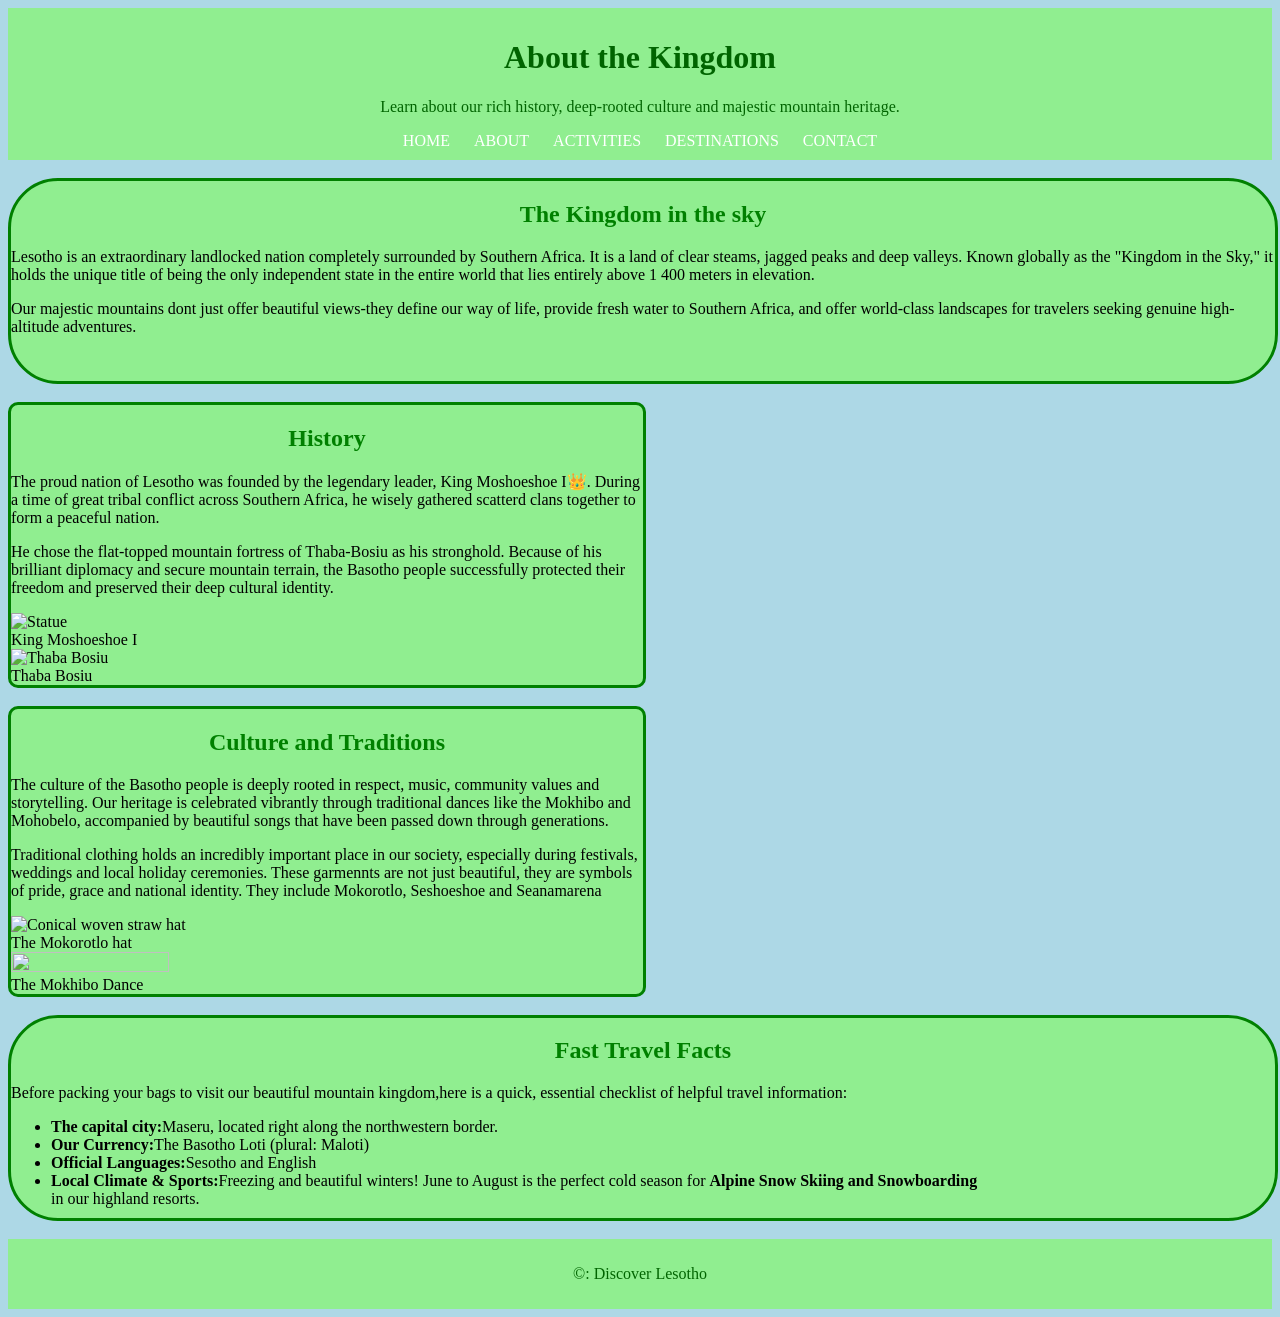
==== about.html @ 6e20832f "Rename About.html to about.html" ====
<!DOCTYPE html>
<html>
<head>
	<meta charset="utf-8">
	<meta name="viewport" content="width=device-width, initial-scale=1">
	<title>About Lesotho</title>
	<link rel="stylesheet" href="style.css">
</head>
<body>
	<header>
		<h1>About the Kingdom</h1>
		<p>Learn about our rich history, deep-rooted culture and majestic mountain heritage.</p>

	
	<nav>
		<a href="index.html">HOME</a>
		<a href="about.html">ABOUT</a>
		<a href="services.html">ACTIVITIES</a>
		<a href="gallery.html">DESTINATIONS</a>
		<a href="contact.html">CONTACT</a>
	</nav>
	</header><br>

	<main class="containe">
		<section id="fast">
		<h2>The Kingdom in the sky</h2>
		<p>Lesotho is an extraordinary landlocked nation completely surrounded by Southern Africa. It is a land of clear steams, jagged peaks and deep valleys. Known globally as the "Kingdom in the Sky," it holds the unique title of being the only independent state in the entire world that lies entirely above 1 400 meters in elevation.</p>
	
		<p>Our majestic mountains dont just offer beautiful views-they define our way of life, provide fresh water to Southern Africa, and offer world-class landscapes for travelers seeking genuine high-altitude adventures.</p>

		
	</section><br>
	<div class="two-sections">

			<section class="mysec">
				<div id="">
			<h2>History</h2>
		<p>The proud nation of Lesotho was founded by the legendary leader, King Moshoeshoe I👑. During a time of great tribal conflict across Southern Africa, he wisely gathered scatterd clans together to form a peaceful nation.</p>

		<p>He chose the flat-topped mountain fortress of Thaba-Bosiu as his stronghold. Because of his brilliant diplomacy and secure mountain terrain, the Basotho people successfully protected their freedom and preserved their deep cultural identity.</p>

		<img src="Images/mosho.jpg" alt="Statue" class="">
		<div class="image-caption" color="">King Moshoeshoe I</div>

<img src="Images/thababosiu.jpg" alt="Thaba Bosiu">
<div class="image-caption">Thaba Bosiu</div>
</div>

</section><br>
       
       <section class="mysec">
       	<div id="">
       	<h2>Culture and Traditions</h2>
		<p>The culture of the Basotho people is deeply rooted in respect, music, community values and storytelling. Our heritage  is celebrated vibrantly through traditional dances like the Mokhibo and Mohobelo, accompanied by beautiful songs that have been passed down through generations.</p>

		<p>Traditional clothing holds an incredibly important place in our society, especially during festivals, weddings and local holiday ceremonies. These garmennts are not just beautiful, they are symbols of pride, grace and national identity. They include Mokorotlo, Seshoeshoe and Seanamarena</p>

				<img src="Images/mokorotlo.jpg" alt="Conical woven straw hat">
				<div class="image-caption">The Mokorotlo hat</div>

			<img src="Images/mokhibodance.jpg">
			<div class="image-caption">The Mokhibo Dance</div>
			</div>
		</section><br>
		
	<section id="fast">
		<h2>Fast Travel Facts</h2>
		<p>Before packing your bags to visit our beautiful mountain kingdom,here is a quick, essential checklist of helpful travel information:</p>

		<ul>
			<li><strong>The capital city:</strong>Maseru, located right along the northwestern border.</li>
			<li><strong>Our Currency:</strong>The Basotho Loti (plural: Maloti)</li>
			<li><strong>Official Languages:</strong>Sesotho and English</li>
			<li><strong>Local Climate & Sports:</strong>Freezing and beautiful winters! June to August is the perfect cold season for <strong>Alpine Snow Skiing and Snowboarding</strong><br>in our highland resorts.</li>
		</ul>
</section><br>
</div>

</body>
<footer><p>&copy: Discover Lesotho</p>  </footer>

</html>
---- style.css ----
body{
    background-color: lightblue;
}

nav a {
    color: white;
    text-decoration: none;
    margin: 10px;
}

nav a:hover {
    color: green;
}

header {
    background-color: lightgreen;
    color: darkgreen;
    text-align: center;
    padding: 10px;
}

h2 {
    color: green;
    text-align: center;
}

footer{
    background-color: lightgreen;
    text-align: center;
    padding: 10px;
    color: darkgreen;
}

section{
    border: 3px solid green;
    background-color: lightgreen;
    width: 50%;
    overflow: hidden;
    border-radius: 10px;
    
    }

    
}
.container{
    display: flex;
    gap: 10px;
    flex-wrap: ;
}
.content-box{
     flex-wrap: wrap;
     border-radius: 20px;
     
}

#div{
    width: 50%;
    height: 300px;
    border-radius: 30px;
}

#fast{
    width: 100%;
    height: 200px;
    border-radius: 50px;
}

    .pic{
    display:circle;    
    border-radius:28px;
    float: right;
    margin-left:-100px;
    margin-top:-625px;
    width: 40%;
}

.gallery-img{
    height: 10000%;
}

.form-container {
    display: flex;
    justify-content: center;
    align-items: flex-start;
    gap: 30px;
    padding: 30px;
}

.form-box {
    background-color: white;
    width: 50%;
    padding: 20px;
    border: 2px solid;
    border-radius: 10px;
}

.form-group {
    display: flex;
    flex-direction: column;
    margin-bottom: 15px;
}

.form-group label{
    margin-bottom: 5px;
}
.mysec img{
    width: 50%;
    height:50%;
}


#bookingForm{
    width: 50%;
    height: 100%;
}
@media screen and (max-width: 800px){
    .form-container{
        flex-direction: column;
    }

    .form-box{
        width: 200px;
        box-sizing: border-box;
    }
}
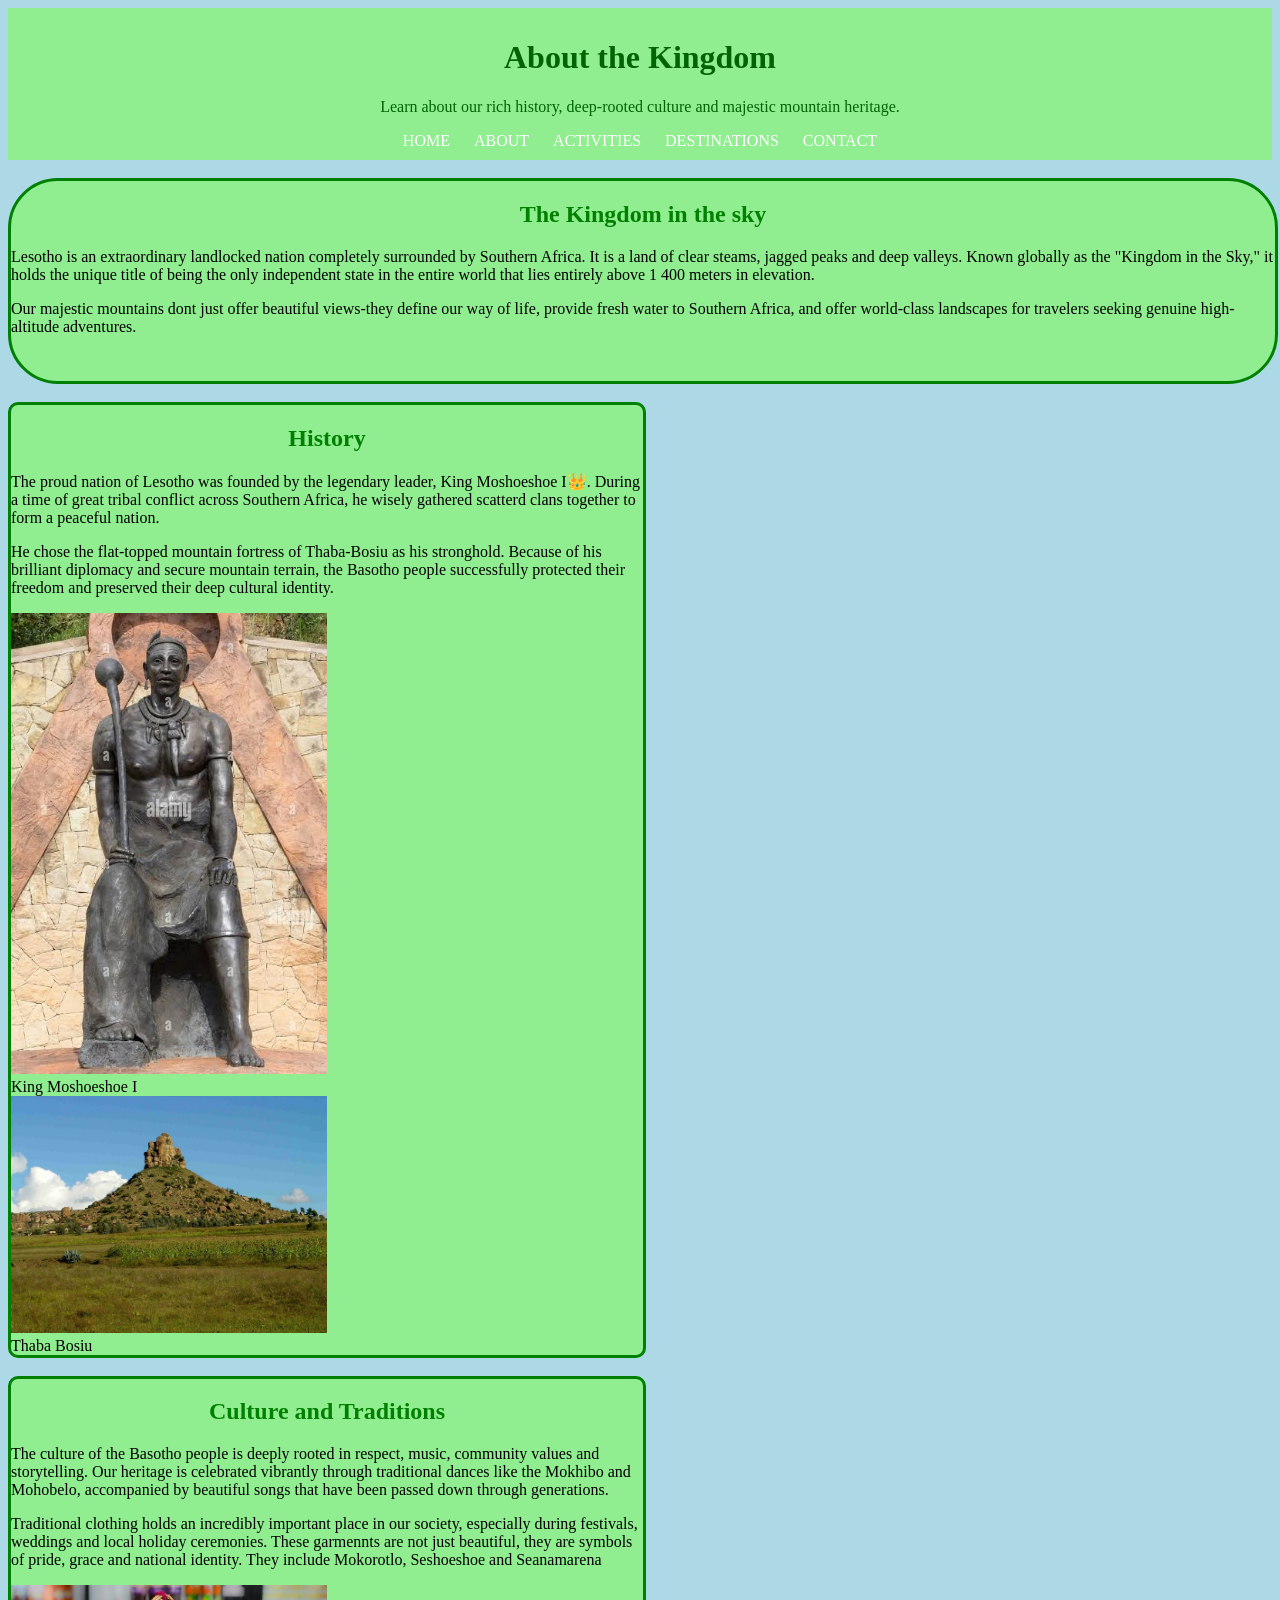
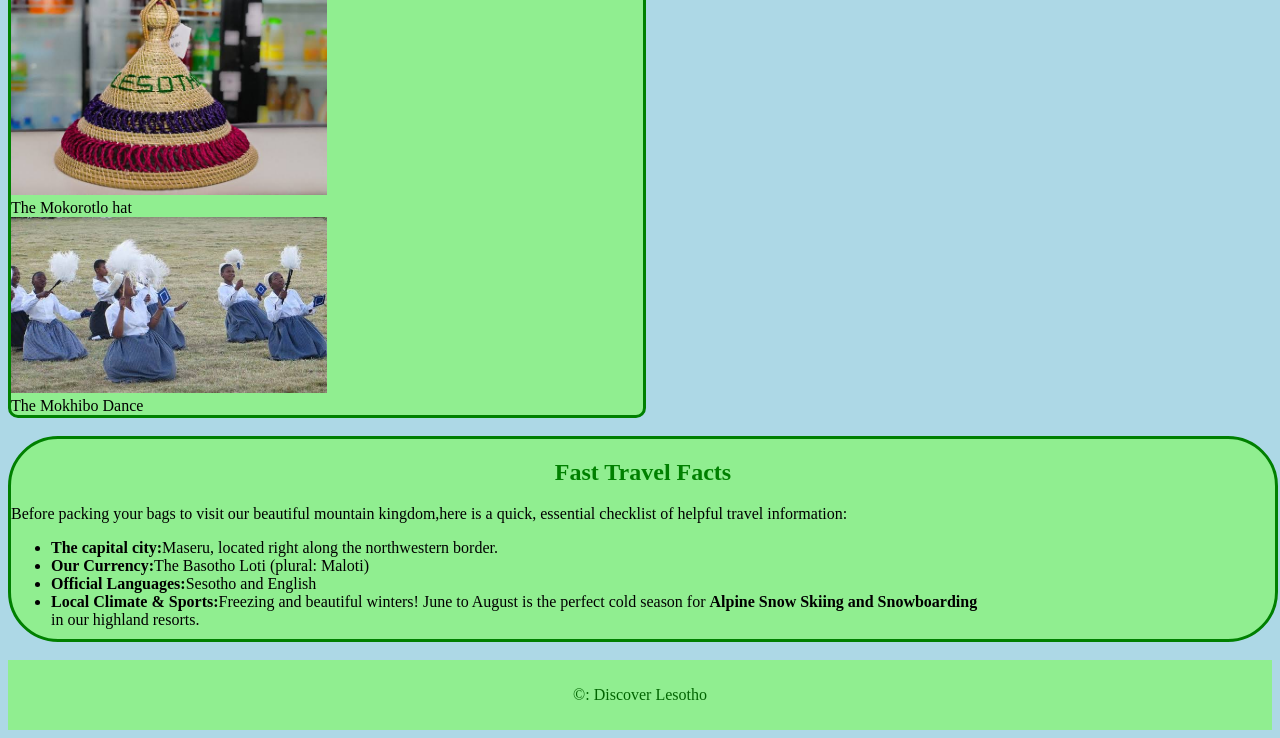
==== commit e174a924: "Update about.html" ====
--- a/about.html
+++ b/about.html
@@ -39,10 +39,10 @@
 
 		<p>He chose the flat-topped mountain fortress of Thaba-Bosiu as his stronghold. Because of his brilliant diplomacy and secure mountain terrain, the Basotho people successfully protected their freedom and preserved their deep cultural identity.</p>
 
-		<img src="Images/mosho.jpg" alt="Statue" class="">
+		<img src="mosho.jpg" alt="Statue" class="">
 		<div class="image-caption" color="">King Moshoeshoe I</div>
 
-<img src="Images/thababosiu.jpg" alt="Thaba Bosiu">
+<img src="thababosiu.jpg" alt="Thaba Bosiu">
 <div class="image-caption">Thaba Bosiu</div>
 </div>
 
@@ -55,10 +55,10 @@
 
 		<p>Traditional clothing holds an incredibly important place in our society, especially during festivals, weddings and local holiday ceremonies. These garmennts are not just beautiful, they are symbols of pride, grace and national identity. They include Mokorotlo, Seshoeshoe and Seanamarena</p>
 
-				<img src="Images/mokorotlo.jpg" alt="Conical woven straw hat">
+				<img src="mokorotlo.jpg" alt="Conical woven straw hat">
 				<div class="image-caption">The Mokorotlo hat</div>
 
-			<img src="Images/mokhibodance.jpg">
+			<img src="mokhibodance.jpg">
 			<div class="image-caption">The Mokhibo Dance</div>
 			</div>
 		</section><br>
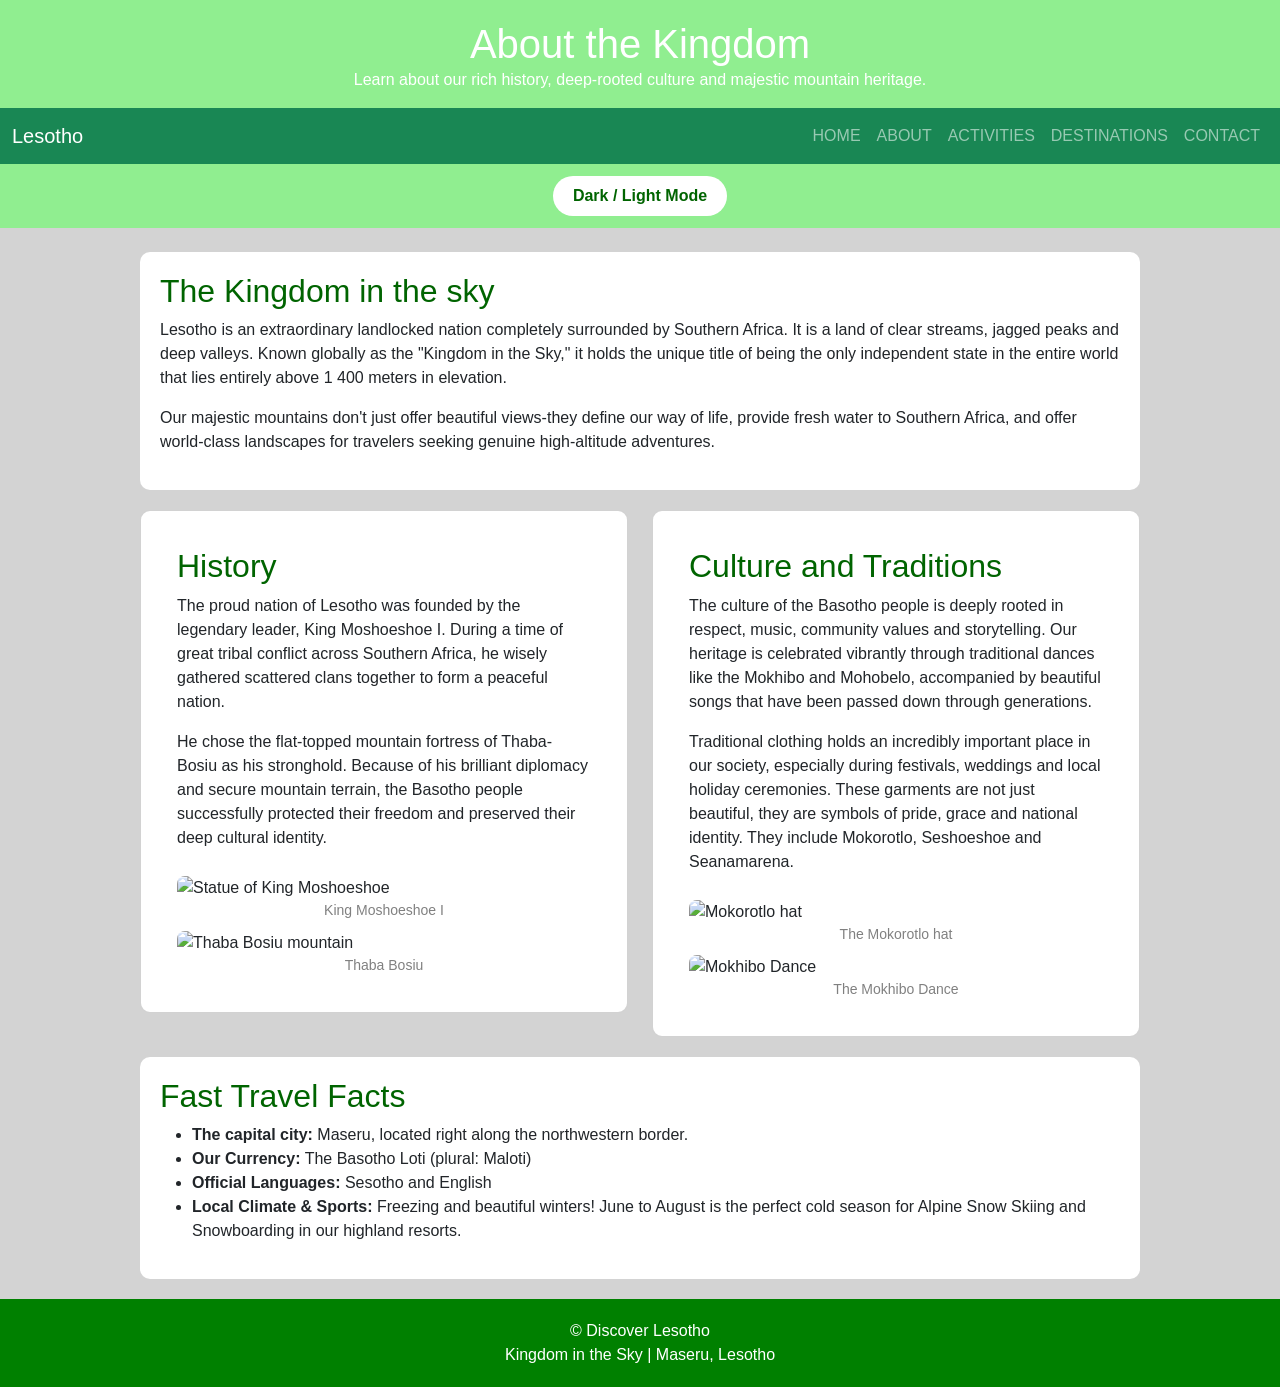
==== commit 6f377564: "Add files via upload" ====
--- a/about.html
+++ b/about.html
@@ -1,82 +1,81 @@
 <!DOCTYPE html>
 <html>
 <head>
-	<meta charset="utf-8">
-	<meta name="viewport" content="width=device-width, initial-scale=1">
-	<title>About Lesotho</title>
-	<link rel="stylesheet" href="style.css">
+    <meta charset="utf-8">
+    <meta name="viewport" content="width=device-width, initial-scale=1">
+    <title>About Lesotho</title>
+    <link href="https://cdn.jsdelivr.net/npm/bootstrap@5.3.8/dist/css/bootstrap.min.css" rel="stylesheet">
+    <script src="https://cdn.jsdelivr.net/npm/bootstrap@5.3.8/dist/js/bootstrap.bundle.min.js"></script>
+    <link rel="stylesheet" href="style.css">
 </head>
 <body>
-	<header>
-		<h1>About the Kingdom</h1>
-		<p>Learn about our rich history, deep-rooted culture and majestic mountain heritage.</p>
 
-	
-	<nav>
-		<a href="index.html">HOME</a>
-		<a href="about.html">ABOUT</a>
-		<a href="services.html">ACTIVITIES</a>
-		<a href="gallery.html">DESTINATIONS</a>
-		<a href="contact.html">CONTACT</a>
-	</nav>
-	</header><br>
+<header>
+    <h1>About the Kingdom</h1>
+    <p>Learn about our rich history, deep-rooted culture and majestic mountain heritage.</p>
+    <nav class="navbar navbar-expand-sm navbar-dark bg-success">
+        <div class="container-fluid">
+            <a class="navbar-brand" href="index.html">Lesotho</a>
+            <div class="navbar-nav">
+                <a class="nav-link" href="index.html">HOME</a>
+                <a class="nav-link" href="about.html">ABOUT</a>
+                <a class="nav-link" href="services.html">ACTIVITIES</a>
+                <a class="nav-link" href="gallery.html">DESTINATIONS</a>
+                <a class="nav-link" href="contact.html">CONTACT</a>
+            </div>
+        </div>
+    </nav>
+    <button class="theme-btn" onclick="changeMode()">Dark / Light Mode</button>
+</header>
 
-	<main class="containe">
-		<section id="fast">
-		<h2>The Kingdom in the sky</h2>
-		<p>Lesotho is an extraordinary landlocked nation completely surrounded by Southern Africa. It is a land of clear steams, jagged peaks and deep valleys. Known globally as the "Kingdom in the Sky," it holds the unique title of being the only independent state in the entire world that lies entirely above 1 400 meters in elevation.</p>
-	
-		<p>Our majestic mountains dont just offer beautiful views-they define our way of life, provide fresh water to Southern Africa, and offer world-class landscapes for travelers seeking genuine high-altitude adventures.</p>
+<main class="container">
+    <br>
+    <section class="box">
+        <h2>The Kingdom in the sky</h2>
+        <p>Lesotho is an extraordinary landlocked nation completely surrounded by Southern Africa. It is a land of clear streams, jagged peaks and deep valleys. Known globally as the "Kingdom in the Sky," it holds the unique title of being the only independent state in the entire world that lies entirely above 1 400 meters in elevation.</p>
+        <p>Our majestic mountains don't just offer beautiful views-they define our way of life, provide fresh water to Southern Africa, and offer world-class landscapes for travelers seeking genuine high-altitude adventures.</p>
+    </section>
 
-		
-	</section><br>
-	<div class="two-sections">
+    <div class="row">
+        <div class="col-sm-6">
+            <section class="card box"><div class="card-body">
+                <h2>History</h2>
+                <p>The proud nation of Lesotho was founded by the legendary leader, King Moshoeshoe I. During a time of great tribal conflict across Southern Africa, he wisely gathered scattered clans together to form a peaceful nation.</p>
+                <p>He chose the flat-topped mountain fortress of Thaba-Bosiu as his stronghold. Because of his brilliant diplomacy and secure mountain terrain, the Basotho people successfully protected their freedom and preserved their deep cultural identity.</p>
+                <img class="pic" src="Images/mosho.jpg" alt="Statue of King Moshoeshoe">
+                <div class="caption">King Moshoeshoe I</div>
+                <img class="pic" src="Images/thababosiu.jpg" alt="Thaba Bosiu mountain">
+                <div class="caption">Thaba Bosiu</div>
+            </div></section>
+        </div>
+        <div class="col-sm-6">
+            <section class="card box"><div class="card-body">
+                <h2>Culture and Traditions</h2>
+                <p>The culture of the Basotho people is deeply rooted in respect, music, community values and storytelling. Our heritage is celebrated vibrantly through traditional dances like the Mokhibo and Mohobelo, accompanied by beautiful songs that have been passed down through generations.</p>
+                <p>Traditional clothing holds an incredibly important place in our society, especially during festivals, weddings and local holiday ceremonies. These garments are not just beautiful, they are symbols of pride, grace and national identity. They include Mokorotlo, Seshoeshoe and Seanamarena.</p>
+                <img class="pic" src="Images/mokorotlo.jpg" alt="Mokorotlo hat">
+                <div class="caption">The Mokorotlo hat</div>
+                <img class="pic" src="Images/mokhibodance.jpg" alt="Mokhibo Dance">
+                <div class="caption">The Mokhibo Dance</div>
+            </div></section>
+        </div>
+    </div>
 
-			<section class="mysec">
-				<div id="">
-			<h2>History</h2>
-		<p>The proud nation of Lesotho was founded by the legendary leader, King Moshoeshoe I👑. During a time of great tribal conflict across Southern Africa, he wisely gathered scatterd clans together to form a peaceful nation.</p>
+    <section class="box">
+        <h2>Fast Travel Facts</h2>
+        <ul>
+            <li><strong>The capital city:</strong> Maseru, located right along the northwestern border.</li>
+            <li><strong>Our Currency:</strong> The Basotho Loti (plural: Maloti)</li>
+            <li><strong>Official Languages:</strong> Sesotho and English</li>
+            <li><strong>Local Climate & Sports:</strong> Freezing and beautiful winters! June to August is the perfect cold season for Alpine Snow Skiing and Snowboarding in our highland resorts.</li>
+        </ul>
+    </section>
+</main>
 
-		<p>He chose the flat-topped mountain fortress of Thaba-Bosiu as his stronghold. Because of his brilliant diplomacy and secure mountain terrain, the Basotho people successfully protected their freedom and preserved their deep cultural identity.</p>
-
-		<img src="mosho.jpg" alt="Statue" class="">
-		<div class="image-caption" color="">King Moshoeshoe I</div>
-
-<img src="thababosiu.jpg" alt="Thaba Bosiu">
-<div class="image-caption">Thaba Bosiu</div>
-</div>
-
-</section><br>
-       
-       <section class="mysec">
-       	<div id="">
-       	<h2>Culture and Traditions</h2>
-		<p>The culture of the Basotho people is deeply rooted in respect, music, community values and storytelling. Our heritage  is celebrated vibrantly through traditional dances like the Mokhibo and Mohobelo, accompanied by beautiful songs that have been passed down through generations.</p>
-
-		<p>Traditional clothing holds an incredibly important place in our society, especially during festivals, weddings and local holiday ceremonies. These garmennts are not just beautiful, they are symbols of pride, grace and national identity. They include Mokorotlo, Seshoeshoe and Seanamarena</p>
-
-				<img src="mokorotlo.jpg" alt="Conical woven straw hat">
-				<div class="image-caption">The Mokorotlo hat</div>
-
-			<img src="mokhibodance.jpg">
-			<div class="image-caption">The Mokhibo Dance</div>
-			</div>
-		</section><br>
-		
-	<section id="fast">
-		<h2>Fast Travel Facts</h2>
-		<p>Before packing your bags to visit our beautiful mountain kingdom,here is a quick, essential checklist of helpful travel information:</p>
-
-		<ul>
-			<li><strong>The capital city:</strong>Maseru, located right along the northwestern border.</li>
-			<li><strong>Our Currency:</strong>The Basotho Loti (plural: Maloti)</li>
-			<li><strong>Official Languages:</strong>Sesotho and English</li>
-			<li><strong>Local Climate & Sports:</strong>Freezing and beautiful winters! June to August is the perfect cold season for <strong>Alpine Snow Skiing and Snowboarding</strong><br>in our highland resorts.</li>
-		</ul>
-</section><br>
-</div>
-
+<footer>
+    <p>&copy; Discover Lesotho</p>
+    <p>Kingdom in the Sky | Maseru, Lesotho</p>
+</footer>
+<script src="script.js"></script>
 </body>
-<footer><p>&copy: Discover Lesotho</p>  </footer>
-
-</html>
+</html>
--- a/style.css
+++ b/style.css
@@ -1,125 +1,172 @@
-body{
-    background-color: lightblue;
-}
-
-nav a {
-    color: white;
-    text-decoration: none;
-    margin: 10px;
-}
-
-nav a:hover {
-    color: green;
+body {
+    background: lightgrey;
+    font-family: Arial;
+    margin: 0;
 }
 
 header {
-    background-color: lightgreen;
-    color: darkgreen;
+    background: lightgreen;
     text-align: center;
-    padding: 10px;
+    padding-top: 20px;
 }
 
-h2 {
-    color: green;
-    text-align: center;
+header h1 {
+    color: white;
+    margin: 0;
 }
 
-footer{
-    background-color: lightgreen;
-    text-align: center;
-    padding: 10px;
+header p {
+    color: white;
+}
+
+/* SECTIONS FILL 80% OF SCREEN */
+.container {
+    width: 80%;
+    max-width: 1100px;
+    margin: 0 auto;
+}
+
+.box {
+    background: white;
+    padding: 20px;
+    border-radius: 10px;
+    margin-bottom: 20px;
+    width: 100%;
+}
+
+.box h2 {
     color: darkgreen;
 }
 
-section{
-    border: 3px solid green;
-    background-color: lightgreen;
-    width: 50%;
-    overflow: hidden;
-    border-radius: 10px;
-    
-    }
-
-    
-}
-.container{
-    display: flex;
-    gap: 10px;
-    flex-wrap: ;
-}
-.content-box{
-     flex-wrap: wrap;
-     border-radius: 20px;
-     
+.pic {
+    width: 100%;
+    height: 200px;
+    border-radius: 8px;
+    margin-top: 10px;
 }
 
-#div{
-    width: 50%;
-    height: 300px;
-    border-radius: 30px;
+.caption {
+    text-align: center;
+    color: grey;
+    font-size: 14px;
 }
 
-#fast{
+.field {
     width: 100%;
-    height: 200px;
-    border-radius: 50px;
+    padding: 10px;
+    border: 1px solid grey;
+    border-radius: 5px;
+    margin-bottom: 10px;
 }
 
-    .pic{
-    display:circle;    
-    border-radius:28px;
-    float: right;
-    margin-left:-100px;
-    margin-top:-625px;
-    width: 40%;
+.btn {
+    background: green;
+    color: white;
+    padding: 12px;
+    width: 100%;
+    border: none;
+    border-radius: 5px;
+    font-weight: bold;
 }
 
-.gallery-img{
-    height: 10000%;
+.theme-btn {
+    background: white;
+    color: darkgreen;
+    padding: 8px 20px;
+    border: none;
+    border-radius: 20px;
+    font-weight: bold;
+    margin: 12px;
 }
 
-.form-container {
-    display: flex;
-    justify-content: center;
-    align-items: flex-start;
-    gap: 30px;
-    padding: 30px;
+/* FOOTER */
+footer {
+    background: green;
+    color: white;
+    text-align: center;
+    padding: 20px;
+    margin-top: 20px;
 }
 
-.form-box {
-    background-color: white;
-    width: 50%;
-    padding: 20px;
-    border: 2px solid;
-    border-radius: 10px;
+footer p {
+    color: white;
+    margin: 0;
 }
 
-.form-group {
-    display: flex;
-    flex-direction: column;
-    margin-bottom: 15px;
+.error {
+    color: red;
+    font-size: 14px;
 }
 
-.form-group label{
-    margin-bottom: 5px;
-}
-.mysec img{
-    width: 50%;
-    height:50%;
+/* DARK MODE */
+body.dark {
+    background: black;
+    color: white;
 }
 
+body.dark .box {
+    background: darkgrey;
+    color: white;
+}
 
-#bookingForm{
-    width: 50%;
-    height: 100%;
+body.dark header {
+    background: darkgreen;
 }
-@media screen and (max-width: 800px){
-    .form-container{
-        flex-direction: column;
+
+/* MEDIA QUERIES */
+
+/* PHONE - less than 600px - fill 95% */
+@media (max-width: 600px) {
+    .container {
+        width: 95%;
     }
-
-    .form-box{
-        width: 200px;
-        box-sizing: border-box;
+    header h1 {
+        font-size: 24px;
+    }
+    header p {
+        font-size: 14px;
+    }
+    .box {
+        padding: 12px;
+    }
+    .pic {
+        height: 160px;
+    }
+    nav a {
+        display: block;
+        padding: 10px;
+    }
+    .theme-btn {
+        width: 90%;
+    }
+    footer {
+        font-size: 14px;
     }
 }
+
+/* TABLET - 601px to 900px - fill 85% */
+@media (min-width: 601px) and (max-width: 900px) {
+    .container {
+        width: 85%;
+    }
+    header h1 {
+        font-size: 32px;
+    }
+    .pic {
+        height: 180px;
+    }
+    .box {
+        padding: 15px;
+    }
+}
+
+/* LAPTOP - more than 901px - fill 80% */
+@media (min-width: 901px) {
+    .container {
+        width: 80%;
+        max-width: 1100px;
+    }
+    .pic {
+        height: 220px;
+    }
+}
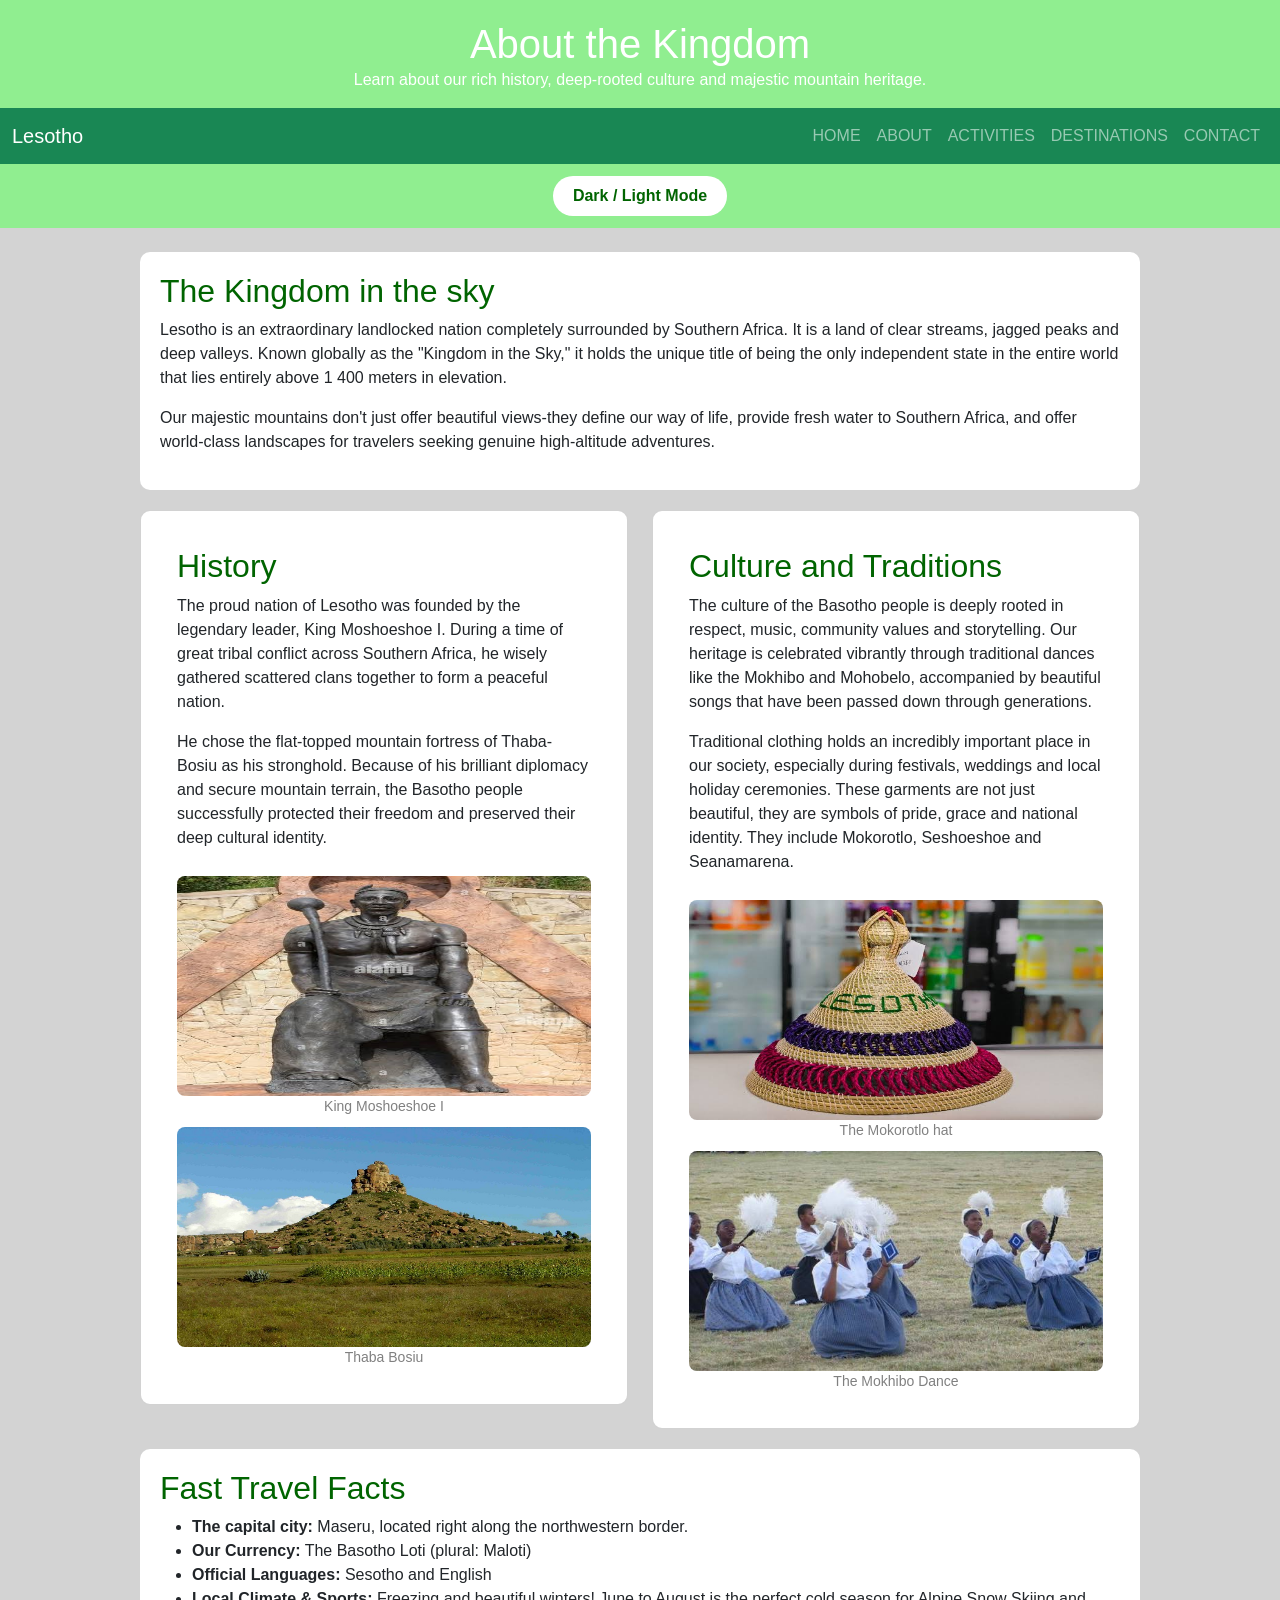
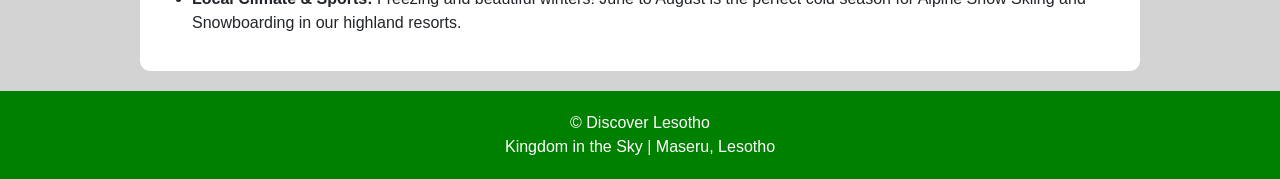
==== commit ca58ddd9: "Update about.html" ====
--- a/about.html
+++ b/about.html
@@ -42,9 +42,9 @@
                 <h2>History</h2>
                 <p>The proud nation of Lesotho was founded by the legendary leader, King Moshoeshoe I. During a time of great tribal conflict across Southern Africa, he wisely gathered scattered clans together to form a peaceful nation.</p>
                 <p>He chose the flat-topped mountain fortress of Thaba-Bosiu as his stronghold. Because of his brilliant diplomacy and secure mountain terrain, the Basotho people successfully protected their freedom and preserved their deep cultural identity.</p>
-                <img class="pic" src="Images/mosho.jpg" alt="Statue of King Moshoeshoe">
+                <img class="pic" src="mosho.jpg" alt="Statue of King Moshoeshoe">
                 <div class="caption">King Moshoeshoe I</div>
-                <img class="pic" src="Images/thababosiu.jpg" alt="Thaba Bosiu mountain">
+                <img class="pic" src="thababosiu.jpg" alt="Thaba Bosiu mountain">
                 <div class="caption">Thaba Bosiu</div>
             </div></section>
         </div>
@@ -53,9 +53,9 @@
                 <h2>Culture and Traditions</h2>
                 <p>The culture of the Basotho people is deeply rooted in respect, music, community values and storytelling. Our heritage is celebrated vibrantly through traditional dances like the Mokhibo and Mohobelo, accompanied by beautiful songs that have been passed down through generations.</p>
                 <p>Traditional clothing holds an incredibly important place in our society, especially during festivals, weddings and local holiday ceremonies. These garments are not just beautiful, they are symbols of pride, grace and national identity. They include Mokorotlo, Seshoeshoe and Seanamarena.</p>
-                <img class="pic" src="Images/mokorotlo.jpg" alt="Mokorotlo hat">
+                <img class="pic" src="mokorotlo.jpg" alt="Mokorotlo hat">
                 <div class="caption">The Mokorotlo hat</div>
-                <img class="pic" src="Images/mokhibodance.jpg" alt="Mokhibo Dance">
+                <img class="pic" src="mokhibodance.jpg" alt="Mokhibo Dance">
                 <div class="caption">The Mokhibo Dance</div>
             </div></section>
         </div>
@@ -78,4 +78,4 @@
 </footer>
 <script src="script.js"></script>
 </body>
-</html>+</html>
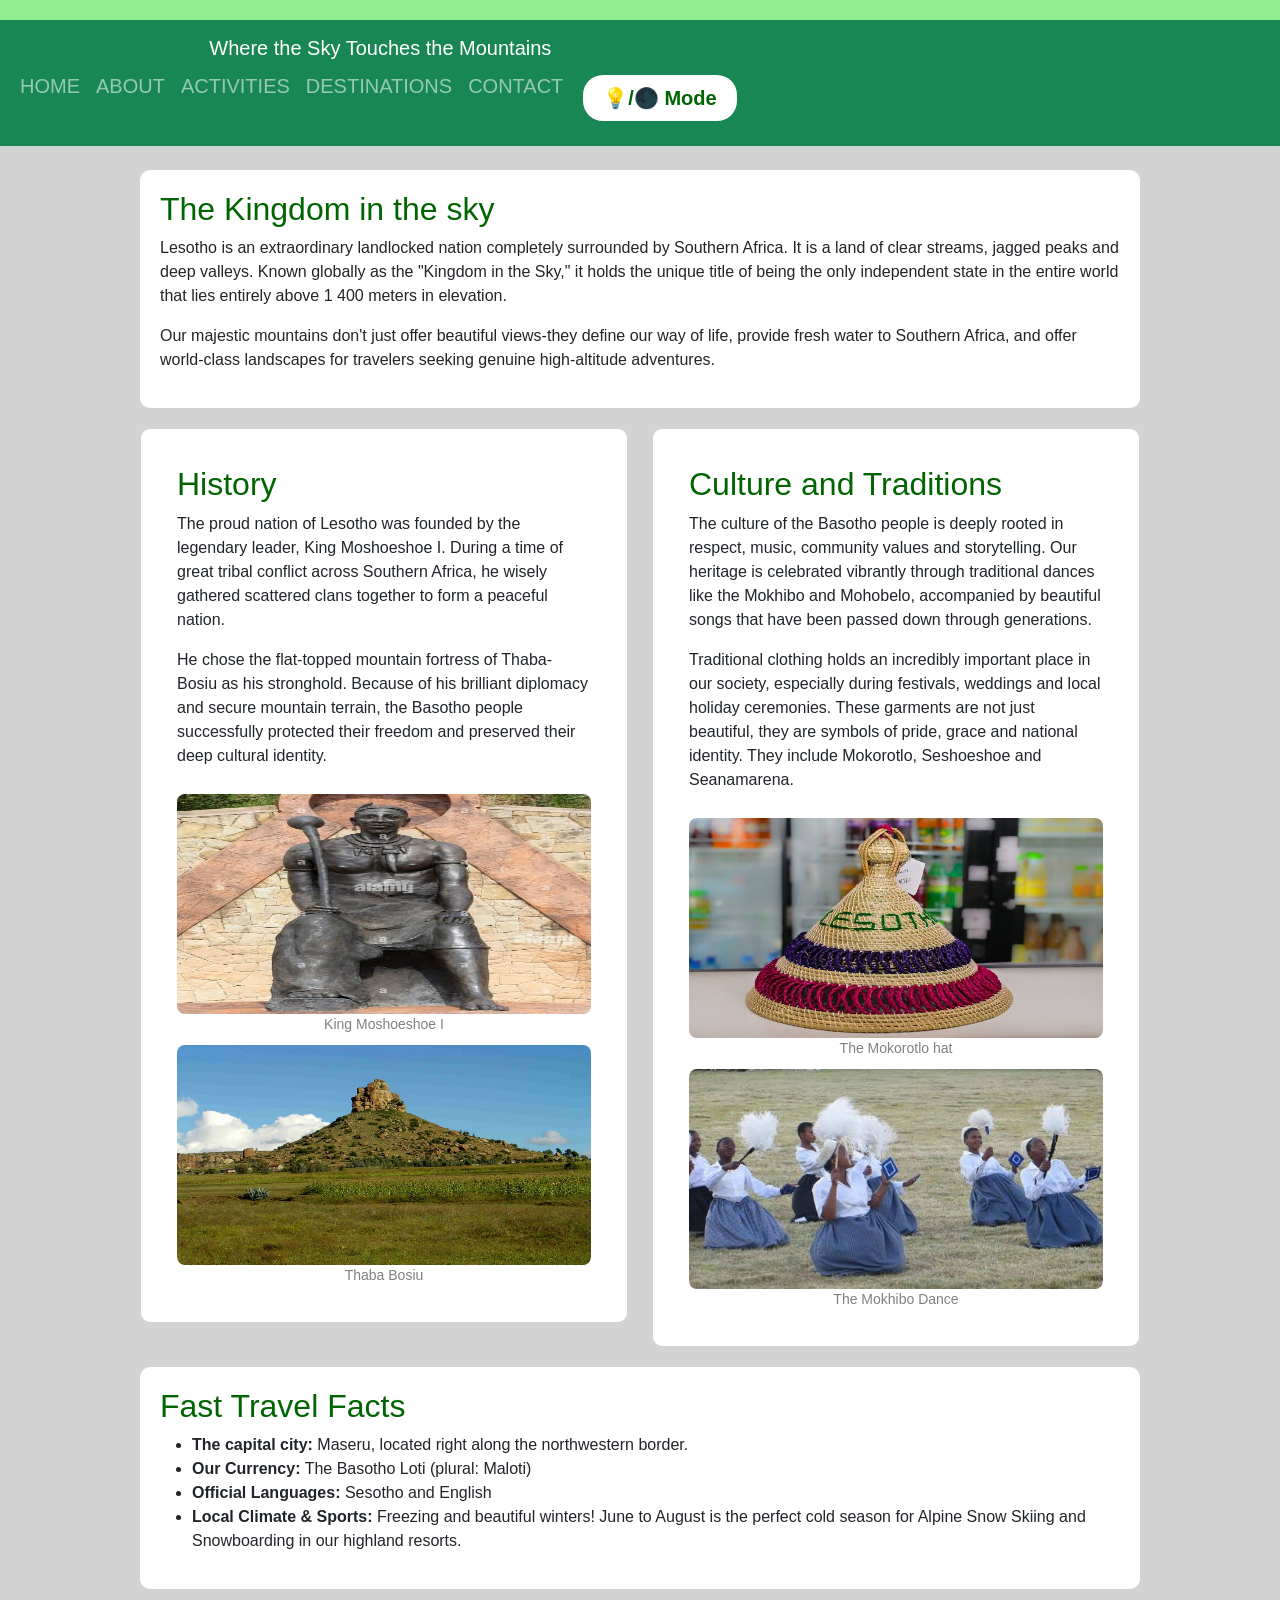
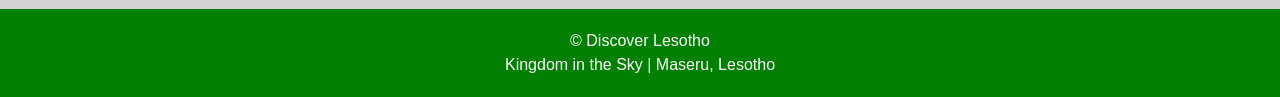
==== commit ef16c94e: "Update about.html" ====
--- a/about.html
+++ b/about.html
@@ -11,21 +11,20 @@
 <body>
 
 <header>
-    <h1>About the Kingdom</h1>
-    <p>Learn about our rich history, deep-rooted culture and majestic mountain heritage.</p>
     <nav class="navbar navbar-expand-sm navbar-dark bg-success">
         <div class="container-fluid">
-            <a class="navbar-brand" href="index.html">Lesotho</a>
+            <h1p class="navbar-brand">Where the Sky Touches the Mountains</h1>
             <div class="navbar-nav">
                 <a class="nav-link" href="index.html">HOME</a>
                 <a class="nav-link" href="about.html">ABOUT</a>
                 <a class="nav-link" href="services.html">ACTIVITIES</a>
                 <a class="nav-link" href="gallery.html">DESTINATIONS</a>
                 <a class="nav-link" href="contact.html">CONTACT</a>
+                <button class="theme-btn" onclick="changeMode()">💡/🌑 Mode</button>
             </div>
         </div>
     </nav>
-    <button class="theme-btn" onclick="changeMode()">Dark / Light Mode</button>
+    
 </header>
 
 <main class="container">
--- a/style.css
+++ b/style.css
@@ -19,7 +19,6 @@
     color: white;
 }
 
-/* SECTIONS FILL 80% OF SCREEN */
 .container {
     width: 80%;
     max-width: 1100px;
@@ -79,7 +78,6 @@
     margin: 12px;
 }
 
-/* FOOTER */
 footer {
     background: green;
     color: white;
@@ -98,7 +96,6 @@
     font-size: 14px;
 }
 
-/* DARK MODE */
 body.dark {
     background: black;
     color: white;
@@ -113,9 +110,6 @@
     background: darkgreen;
 }
 
-/* MEDIA QUERIES */
-
-/* PHONE - less than 600px - fill 95% */
 @media (max-width: 600px) {
     .container {
         width: 95%;
@@ -144,7 +138,6 @@
     }
 }
 
-/* TABLET - 601px to 900px - fill 85% */
 @media (min-width: 601px) and (max-width: 900px) {
     .container {
         width: 85%;
@@ -160,7 +153,6 @@
     }
 }
 
-/* LAPTOP - more than 901px - fill 80% */
 @media (min-width: 901px) {
     .container {
         width: 80%;
@@ -169,4 +161,4 @@
     .pic {
         height: 220px;
     }
-}+}
